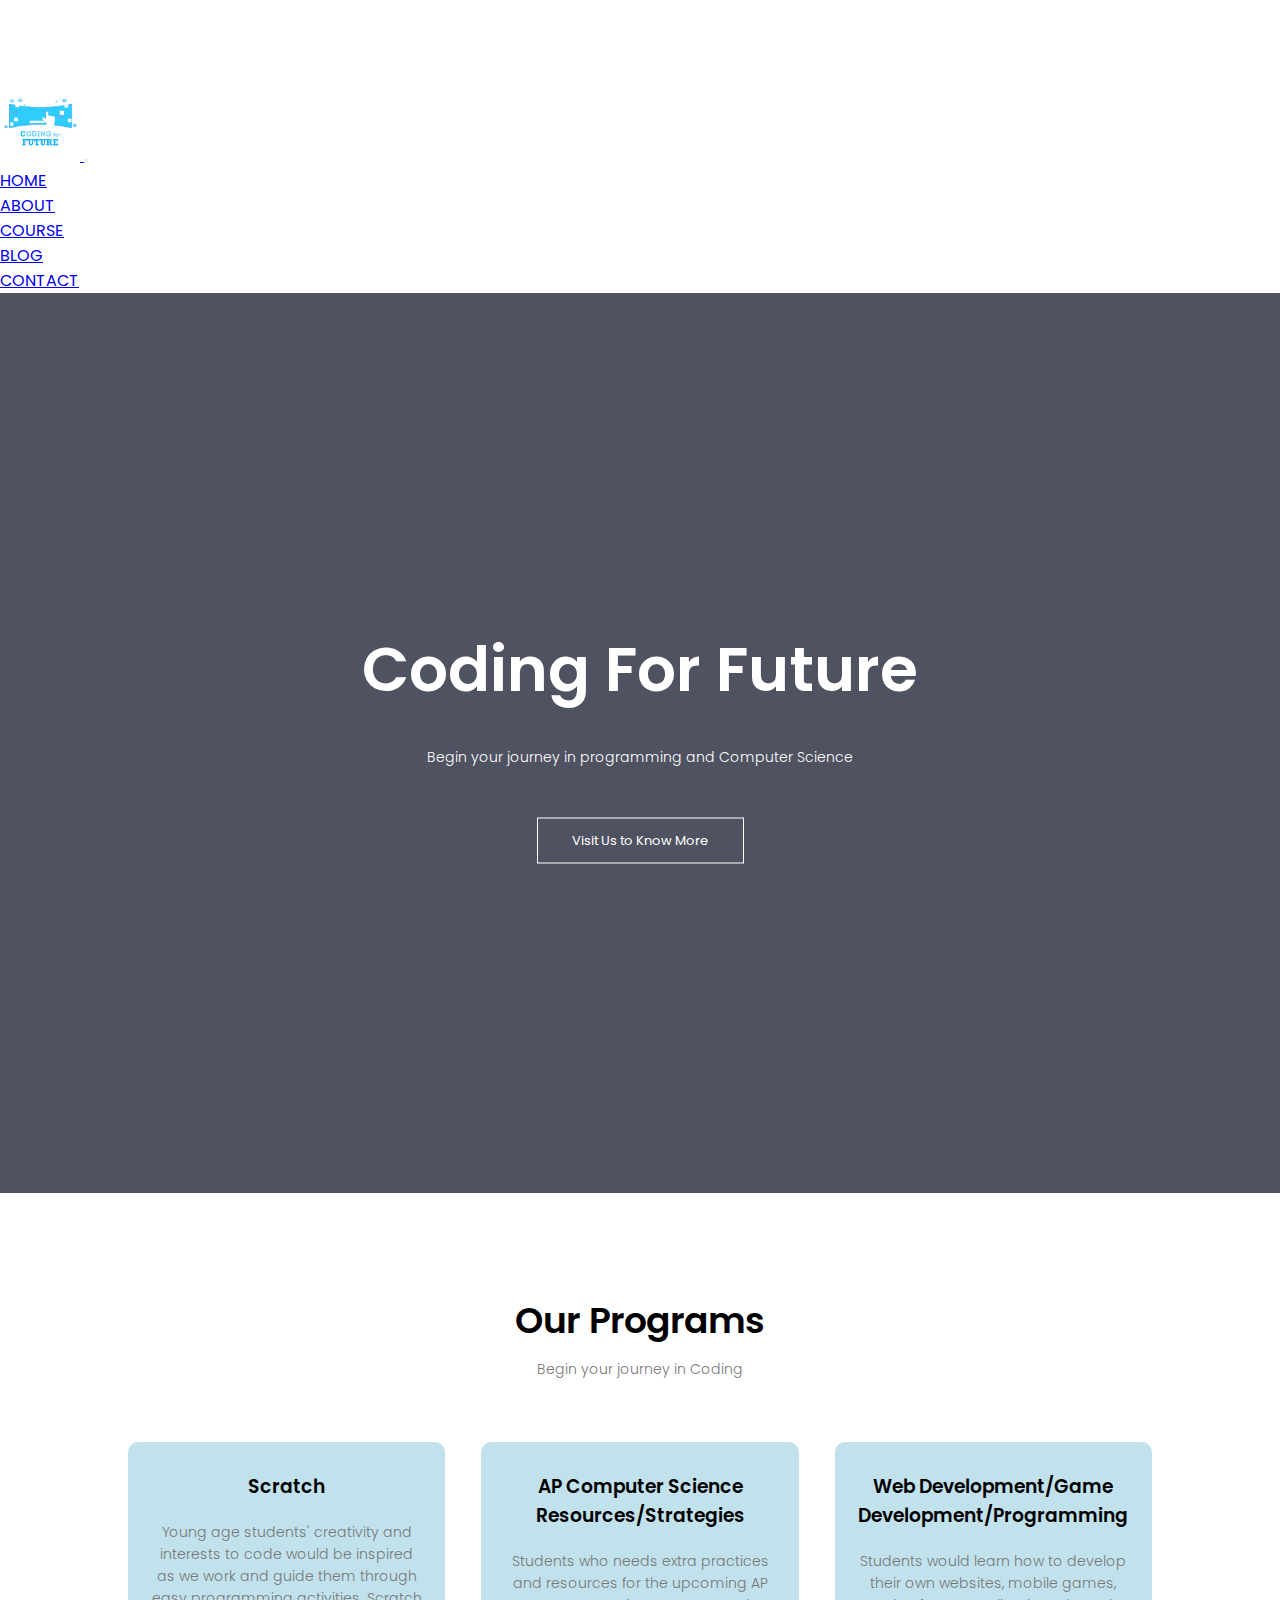
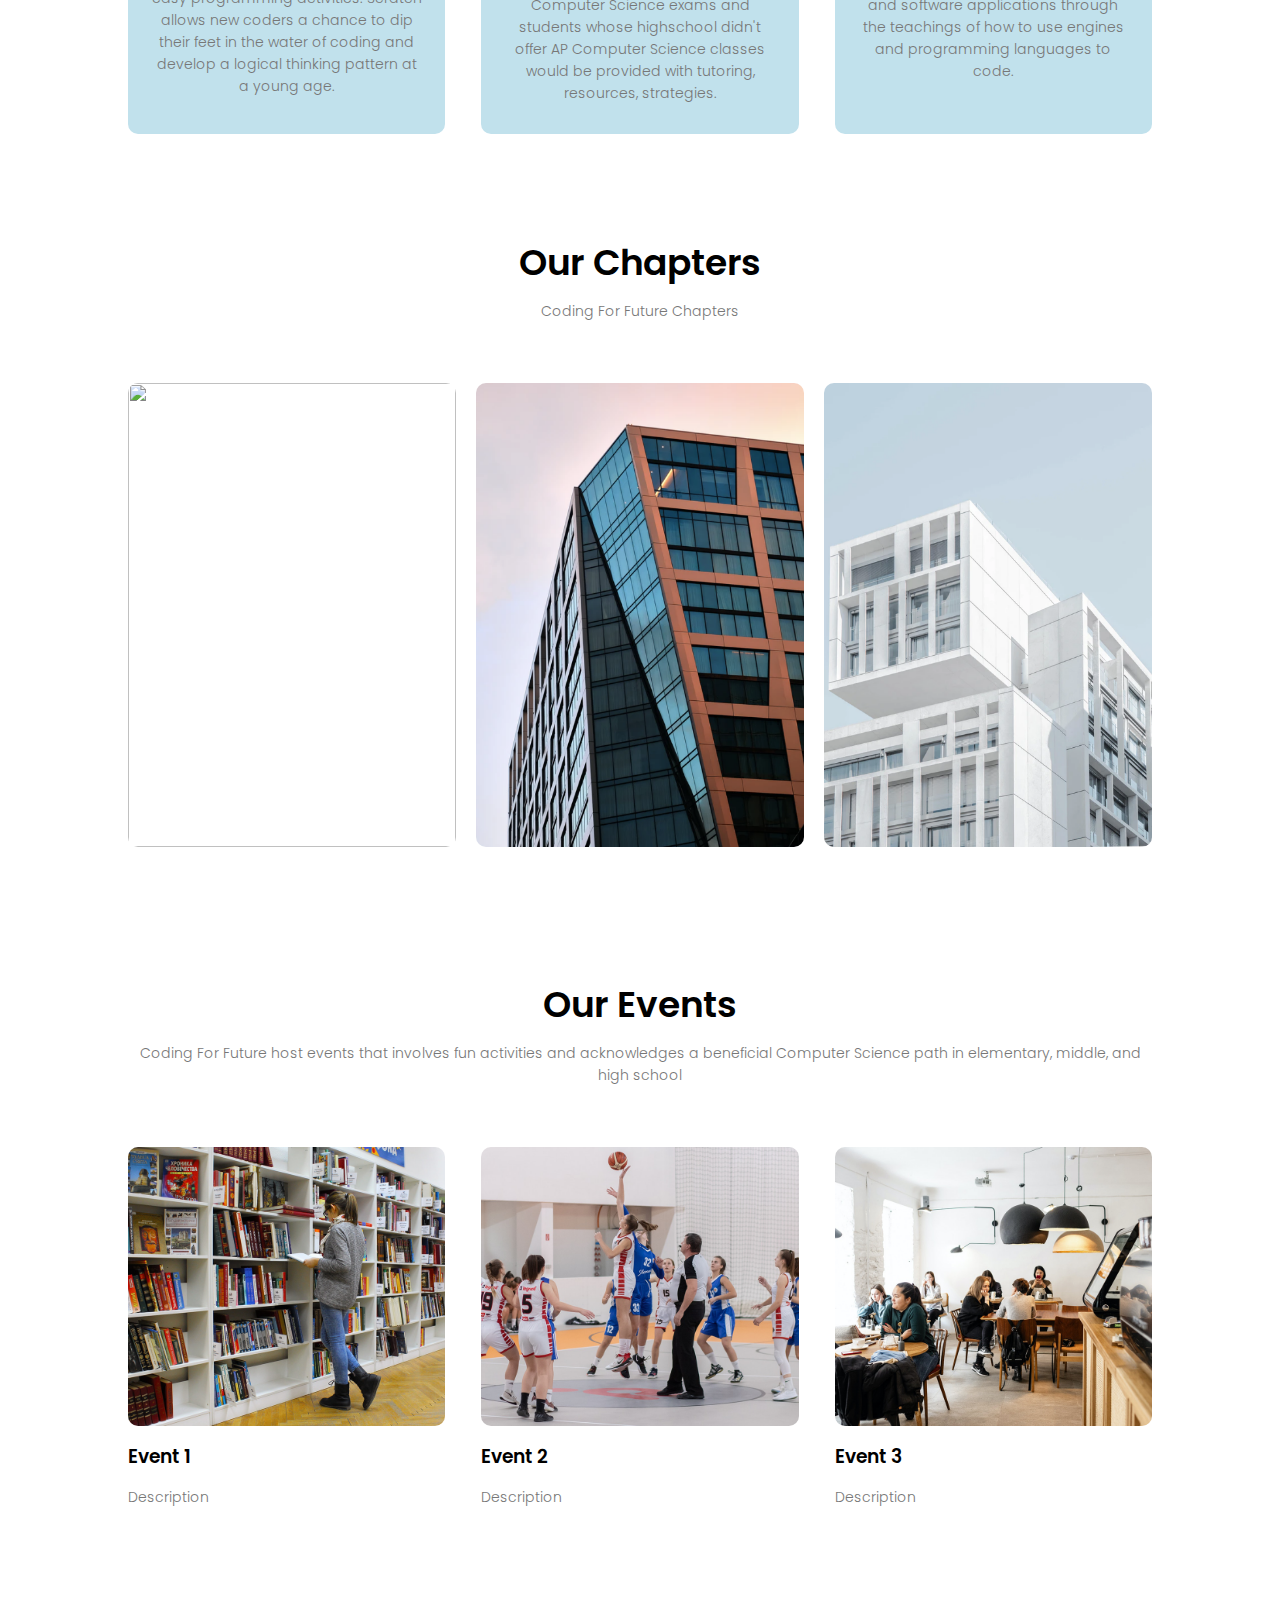
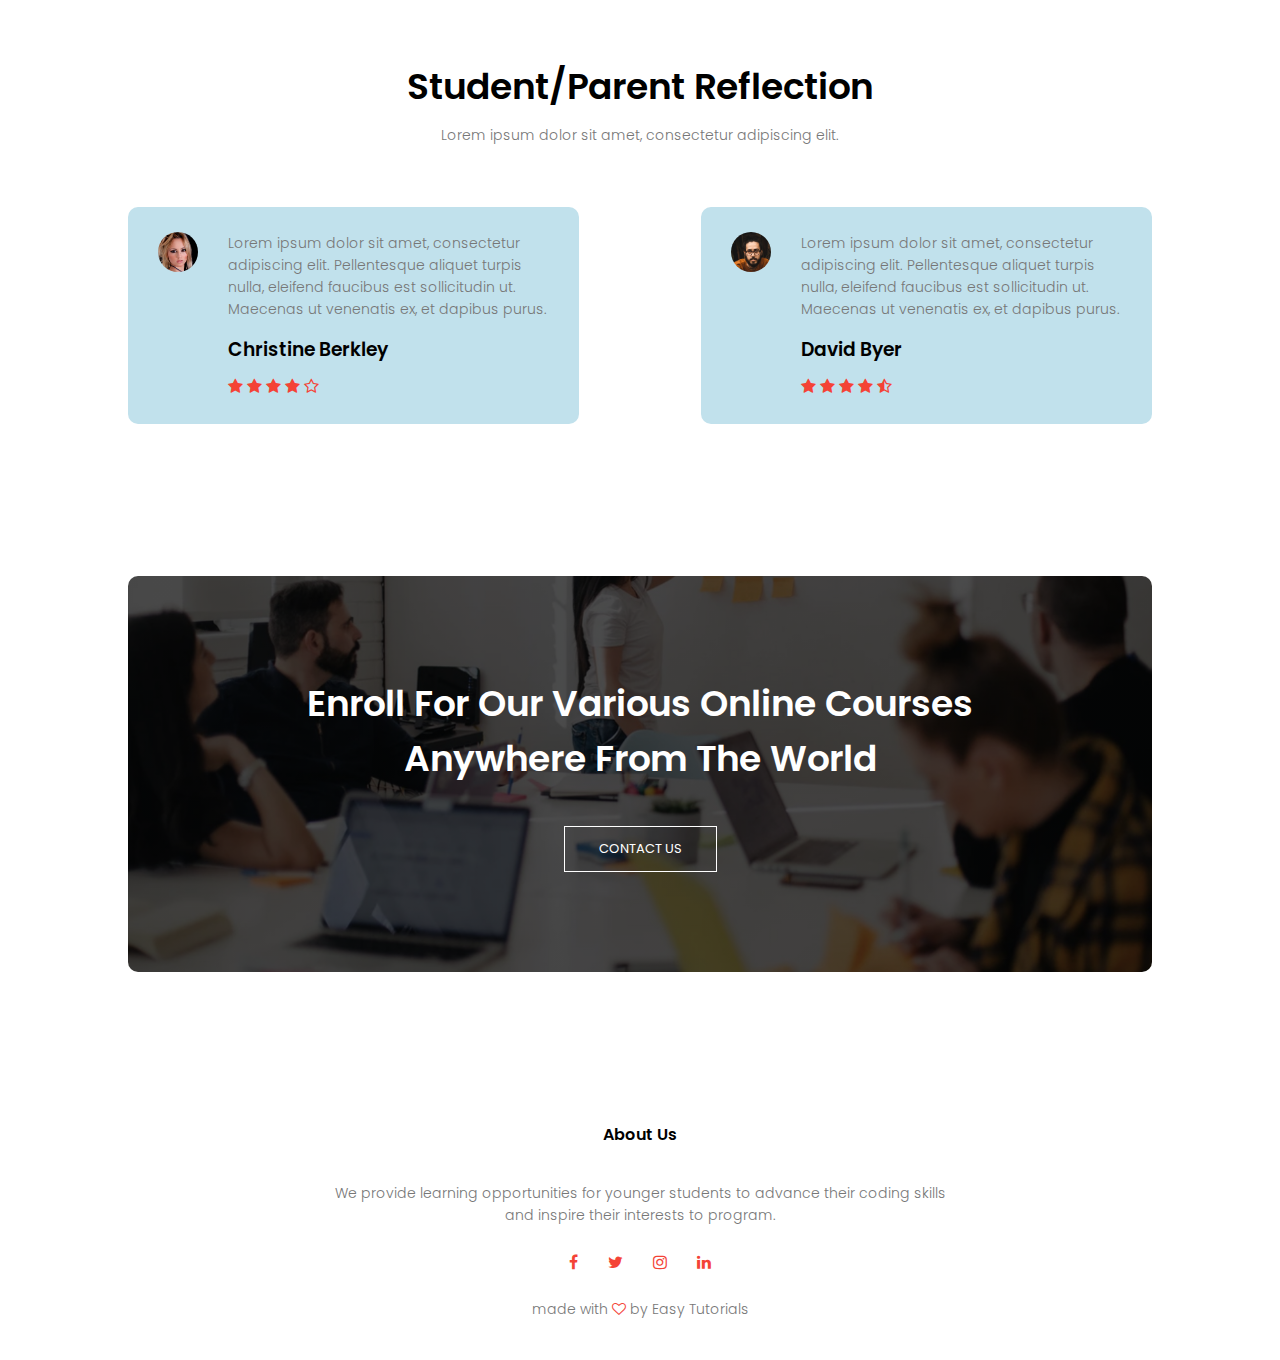
==== html/index.html @ dd1b564d "Reorganized files and added navbar to each page" ====
<html>
<head>
    <meta content="width=device-width, initial-scale=1.0" name="viewport">
    <title>Coding For Future Main Page</title>
    <link href="../css/style.css" rel="stylesheet">
    <link href="https://fonts.googleapis.com/css?family=Poppins:100,200,300,400,600,700&display=swap" rel="stylesheet">
    <link href="https://stackpath.bootstrapcdn.com/font-awesome/4.7.0/css/font-awesome.min.css" rel="stylesheet">
    <link crossorigin="anonymous" href="https://cdn.jsdelivr.net/npm/bootstrap@5.3.0-alpha1/dist/css/bootstrap.min.css"
          integrity="sha384-GLhlTQ8iRABdZLl6O3oVMWSktQOp6b7In1Zl3/Jr59b6EGGoI1aFkw7cmDA6j6gD" rel="stylesheet">
</head>
<header>
    <div class="container-fluid">
        <nav class="navbar navbar-expand-md px-3 fixed-top bg-light">
            <a class="navbar-brand" href="index.html">
                <img class="img-fluid" src="../images/logo.png" style="width: 5rem;">
            </a>
            <button class="navbar-toggler navbar-light" data-bs-target="#main-navigation" data-bs-toggle="collapse"
                    type="button">
                <span class="navbar-toggler-icon "></span>
            </button>
            <div class="collapse navbar-collapse" id="main-navigation">
                <ul class="navbar-nav ms-auto">
                    <li class="nav-item px-3"><a class="nav-link" href="index.html">HOME</a></li>
                    <li class="nav-item px-3"><a class="nav-link" href="about.html">ABOUT</a></li>
                    <li class="nav-item px-3"><a class="nav-link" href="course.html">COURSE</a></li>
                    <li class="nav-item px-3"><a class="nav-link" href="blog.html">BLOG</a></li>
                    <li class="nav-item px-3"><a class="nav-link" href="contact.html">CONTACT</a></li>
                </ul>
            </div>
        </nav>
    </div>
</header>
<body>
<section class="header">
    <div class="text-box">
        <h1>Coding For Future</h1>
        <p>Begin your journey in programming and Computer Science</p>
        <a class="hero-btn" href="contact.html">Visit Us to Know More</a>
    </div>
</section>

<!---------- course ----------->

<section class="course">
    <h1>Our Programs</h1>
    <p>Begin your journey in Coding</p>
    <div class="row">
        <div class="course-col">
            <h3>Scratch</h3>
            <p>Young age students' creativity and interests to code would be inspired as we work and guide them through
                easy programming activities. Scratch allows new coders a chance to dip their feet in the water of coding
                and develop a logical thinking pattern at a young age.</p>
        </div>
        <div class="course-col">
            <h3>AP Computer Science Resources/Strategies</h3>
            <p>Students who needs extra practices and resources for the upcoming AP Computer Science exams and students
                whose highschool didn't offer AP Computer Science classes would be provided with tutoring, resources,
                strategies. </p>
        </div>
        <div class="course-col">
            <h3>Web Development/Game Development/Programming</h3>
            <p>Students would learn how to develop their own websites, mobile games, and software applications through
                the teachings of how to use engines and programming languages to code. </p>
        </div>
    </div>
</section>

<!---------- campus ---------->

<section class="campus">
    <h1>Our Chapters</h1>
    <p>Coding For Future Chapters</p>
    <div class="row">
        <div class="campus-col">
            <img src="../images/YorbaLinda.jpg">
            <div class="layer">
                <h3>Yorba Linda</h3>
            </div>
        </div>
        <div class="campus-col">
            <img src="../images/newyork.png">
            <div class="layer">
                <h3>NEW YORK</h3>
            </div>
        </div>
        <div class="campus-col">
            <img src="../images/washington.png">
            <div class="layer">
                <h3>WASHINGTON</h3>
            </div>
        </div>

    </div>
</section>

<!---------- Facilities ---------->

<section class="facility">
    <h1>Our Events</h1>
    <p>Coding For Future host events that involves fun activities and acknowledges a beneficial Computer Science path in
        elementary, middle, and high school </p>
    <div class="row">
        <div class="facility-col">
            <img src="../images/library.png">
            <h3>Event 1</h3>
            <p>Description</p>
        </div>
        <div class="facility-col">
            <img src="../images/basketball.png">
            <h3>Event 2</h3>
            <p>Description</p>
        </div>
        <div class="facility-col">
            <img src="../images/cafeteria.png">
            <h3>Event 3</h3>
            <p>Description</p>
        </div>
    </div>
</section>


<!---------- testimonials ---------->

<section class="testimonials">
    <h1>Student/Parent Reflection</h1>
    <p>Lorem ipsum dolor sit amet, consectetur adipiscing elit.</p>
    <div class="row">
        <div class="testimonial-col">
            <img src="../images/user1.jpg">
            <div>
                <p>Lorem ipsum dolor sit amet, consectetur adipiscing elit. Pellentesque aliquet turpis nulla, eleifend
                    faucibus est sollicitudin ut. Maecenas ut venenatis ex, et dapibus purus.</p>
                <h3>Christine Berkley</h3>
                <i class="fa fa-star"></i>
                <i class="fa fa-star"></i>
                <i class="fa fa-star"></i>
                <i class="fa fa-star"></i>
                <i class="fa fa-star-o"></i>
            </div>
        </div>
        <div class="testimonial-col">
            <img src="../images/user2.jpg">
            <div>
                <p>Lorem ipsum dolor sit amet, consectetur adipiscing elit. Pellentesque aliquet turpis nulla, eleifend
                    faucibus est sollicitudin ut. Maecenas ut venenatis ex, et dapibus purus.</p>
                <h3>David Byer</h3>
                <i class="fa fa-star"></i>
                <i class="fa fa-star"></i>
                <i class="fa fa-star"></i>
                <i class="fa fa-star"></i>
                <i class="fa fa-star-half-o"></i>
            </div>
        </div>

    </div>
</section>

<!------ Call To Action ------>

<section class="cta">

    <h1>Enroll For Our Various Online Courses<br>Anywhere From The World</h1>
    <a class="hero-btn" href="contact.html">CONTACT US</a>

</section>

<!-------- footer ---------->

<section class="footer">
    <h4>About Us</h4>
    <p>We provide learning opportunities for younger students to advance their coding skills<br> and inspire their
        interests to program.</p>
    <div class="icons">
        <a href="https://www.youtube.com/c/EasyTutorialsVideo?sub_confirmation=1"><i class="fa fa-facebook"></i></a>
        <a href="https://www.youtube.com/c/EasyTutorialsVideo?sub_confirmation=1"><i class="fa fa-twitter"></i></a>
        <a href="https://www.youtube.com/c/EasyTutorialsVideo?sub_confirmation=1"><i class="fa fa-instagram"></i></a>
        <a href="https://www.youtube.com/c/EasyTutorialsVideo?sub_confirmation=1"><i class="fa fa-linkedin"></i></a>

    </div>
    <a class="footer-link" href="https://www.youtube.com/c/EasyTutorialsVideo?sub_confirmation=1"><p>made with <i
            class="fa fa-heart-o"></i> by Easy Tutorials</p></a>
</section>


<!----JavaScript for toggle menu---->
<script>
    var navLinks = document.getElementById("navLinks");

    function showMenu() {
        navLinks.style.right = "0";
    }

    function hideMenu() {
        navLinks.style.right = "-200px";
    }
</script>

</body>
</html>
---- css/style.css ----
@import url('https://fonts.googleapis.com/css2?family=Poppins:wght@200;300;400;500;600&display=swap');

* {
    margin: 0;
    padding: 0;
    box-sizing: border-box;
    font-family: 'Poppins', sans-serif;
}

.header {
    min-height: 100vh;
    width: 100%;
    background-image: linear-gradient(rgba(4, 9, 30, 0.7), rgba(4, 9, 30, 0.7)), url(../images/cube.jpg);
    background-position: center;
    background-size: cover;
    position: relative;
    overflow: hidden;
}

body {
    padding-top: 5rem;
}

.masthead {
    background-image: linear-gradient(rgba(4, 9, 30, 0.7), rgba(4, 9, 30, 0.7)), url(../images/smartphone.jpg);
    background-attachment: fixed;
    height: 50vh;
    background-size: cover;
}


.text-box {
    width: 90%;
    color: #fff;
    position: absolute;
    top: 50%;
    left: 50%;
    transform: translate(-50%, -50%);
    text-align: center;
}

.text-box h1 {
    font-size: 62px;
}

.text-box p {
    margin: 20px 0 40px;
    font-size: 14px;
    color: #fff;
}

.hero-btn {
    display: inline-block;
    text-decoration: none;
    color: #fff;
    border: 1px solid #fff;
    padding: 12px 34px;
    font-size: 13px;
    background: transparent;
    position: relative;
    cursor: pointer;
    transition: 1s;
}

.hero-btn:hover {
    border: 1px solid #89CFF0;
    background: #89CFF0;
}


@media (max-width: 700px) {
    .nav-links ul li {
        display: block;
    }

    .nav-links {
        position: fixed;
        background: #c1e1ec;
        height: 100vh;
        width: 200px;
        top: 0;
        right: -200px;
        text-align: left;
        z-index: 2;
        transition: 0.5s;
    }

    .nav-links ul {
        padding: 30px;
    }

    nav .fa {
        display: block;
        color: #fff;
        margin: 10px;
        font-size: 22px;
        cursor: pointer;
    }

    .text-box h1 {
        font-size: 20px;
    }
}

/*---------- course --------*/

.course {
    width: 80%;
    margin: auto;
    text-align: center;
    padding-top: 100px;
}

h1 {
    font-size: 36px;
    font-weight: 600;
}

p {
    color: #777;
    font-size: 14px;
    font-weight: 300;
    line-height: 22px;
    padding: 10px;
}

.row {
    margin-top: 5%;
    display: flex;
    justify-content: space-between;
}

.course-col {
    flex-basis: 31%;
    background: #c1e1ec;
    border-radius: 10px;
    margin-bottom: 5%;
    padding: 20px 12px;
    box-sizing: border-box;
    transition: .5s;
}

h3 {
    text-align: center;
    font-weight: 600;
    margin: 10px 0;
}

.course-col:hover {
    box-shadow: 0 0 20px 0px rgba(137, 207, 240, 1);
}

@media (max-width: 700px) {
    .row {
        flex-direction: column;
    }
}

.signup {
    margin-top: -100%;
    margin-bottom: 100px auto;
    margin-left: 100px auto;
    margin-right: 100px auto;
    margin: auto;
    width: 80%;
    background-position: center;
    background-size: cover;
    border-radius: 10px;
    text-align: center;

}

.campus {
    width: 80%;
    margin: auto;
    text-align: center;
    padding-top: 50px;
}

.campus-col {
    flex-basis: 32%;
    border-radius: 10px;
    margin-bottom: 30px;
    position: relative;
    overflow: hidden;
}

.campus-col img {
    width: 100%;
}

.layer {
    background: transparent;
    height: 100%;
    width: 100%;
    top: 0;
    left: 0;
    position: absolute;
    transition: .5s;
}

.layer:hover {
    background: #c1e1ec;
}

.layer h3 {
    width: 100%;
    font-weight: 500;
    color: #fff;
    font-size: 26px;
    bottom: 0;
    left: 50%;
    transform: translateX(-50%);
    position: absolute;
    opacity: 0;
    transition: .5s;
}

.layer:hover h3 {
    bottom: 49%;
    opacity: 1;
}

/*-------------- Facilities ----------------*/

.facility {
    width: 80%;
    margin: auto;
    text-align: center;
    padding-top: 100px;
}

.facility-col {
    flex-basis: 31%;
    border-radius: 10px;
    margin-bottom: 5%;
    text-align: left;
}

.facility-col img {
    width: 100%;
    border-radius: 10px;
}

.facility-col p {
    padding: 0;
}

.facility-col h3 {
    margin-top: 16px;
    margin-bottom: 15px;
    text-align: left;
}

/*---------------- testimonials ------------------*/

.testimonials {
    width: 80%;
    margin: auto;
    padding-top: 100px;
    text-align: center;
}

.testimonial-col {
    flex-basis: 44%;
    border-radius: 10px;
    margin-bottom: 5%;
    text-align: left;
    background: #c1e1ec;
    padding: 25px;
    cursor: pointer;
    display: flex;
}

.testimonial-col img {
    height: 40px;
    margin-left: 5px;
    margin-right: 30px;
    border-radius: 50%;
}

.testimonial-col p {
    padding: 0;
}

.testimonial-col h3 {
    margin-top: 15px;
    text-align: left;
}

.testimonial-col .fa {
    color: #f44336;
}

@media (max-width: 700px) {
    .testimonial-col img {
        margin-left: 0px;
        margin-right: 15px;
    }
}

/*-------- Call To Action ----------*/


.cta {
    margin: 100px auto;
    width: 80%;
    background-image: linear-gradient(rgba(0, 0, 0, 0.7), rgba(0, 0, 0, 0.7)), url(../images/banner2.jpg);
    background-position: center;
    background-size: cover;
    border-radius: 10px;
    text-align: center;
    padding: 100px 0;
}

.cta h1 {
    color: #fff;
    margin-bottom: 40px;
    padding: 0;
}

@media (max-width: 700px) {
    .cta h1 {
        font-size: 24px;
    }
}

/*--------------Footer---------------*/

.footer {
    width: 100%;
    text-align: center;
    padding: 30px 0;
}

.footer h4 {
    margin-bottom: 25px;
    margin-top: 20px;
    font-weight: 600;
}

.icons .fa {
    color: #f44336;
    margin: 0 13px;
    cursor: pointer;
    padding: 18px 0;
}

.fa-heart-o {
    color: #f44336;
}


/*--------------- About Us Page --------------*/


.sub-header {
    height: 50vh;
    width: 100%;
    background-image: linear-gradient(rgba(4, 9, 30, 0.7), rgba(4, 9, 30, 0.7)), url(../images/smartphone.jpg);
    background-position: center;
    background-size: cover;
    text-align: center;
    color: #fff;
}

.sub-header h1 {
    margin-top: 100px;
}

.about-us {
    width: 80%;
    margin: auto;
    padding-top: 80px;
    padding-bottom: 50px;
}

.about-col {
    flex-basis: 48%;
    padding: 30px 2px;
}

.about-col h1 {
    padding-top: 0;
}

.about-col p {
    padding: 15px 0 25px;
}

.hero-btn.red-btn {
    border: 1px solid #f44336;
    background: transparent;
    color: #f44336;
}

.hero-btn.red-btn:hover {
    border: 1px solid #f44336;
    background: #f44336;
    color: #fff;
}

.hero-btn.red-btn::after {
    background: #f44336;
}

.hero-btn.red-btn::before {
    background: #f44336;
}

.content-image {
    flex-basis: 50%;
}

.about-col img {
    width: 100%;
}

body {
    padding-top: 5rem;
}

.masthead {
    background-image: linear-gradient(rgba(4, 9, 30, 0.7), rgba(4, 9, 30, 0.7)), url(../images/smartphone.jpg);
    background-attachment: fixed;
    height: 50vh;
    background-size: cover;
}

/*---------- Blog Page -------------*/

.blog-content {
    width: 80%;
    margin: auto;
    padding: 60px 0;
}

.blog-left {
    flex-basis: 65%;
}

.blog-right {
    flex-basis: 32%;
}

.blog-left img {
    width: 100%;
}

.blog-left h2 {
    color: #222;
    font-weight: 600;
    margin: 30px 0;
}

.blog-left p {
    color: #999;
    padding: 5;
    font-size: 18px;
}

.blog-right h3 {
    background: #c1e1ec;
    color: #fff;
    padding: 7px 0;
    font-size: 16px;
    margin-bottom: 20px;
}

.blog-right div {
    display: flex;
    align-items: center;
    justify-content: space-between;
    color: #555;
    padding: 8px;
    box-sizing: border-box;
}

.comment-box {
    border: 1px solid #ccc;
    margin: 50px 0;
    padding: 10px 20px;
}

.comment-box h3 {
    text-align: left;
}

.comment-form input, .comment-form textarea {
    width: 100%;
    padding: 10px;
    margin: 15px 0;
    box-sizing: border-box;
    border: none;
    outline: none;
    background: #f0f0f0;
}

.comment-form button {
    margin: 10px 0;
}


@media (max-width: 700px) {
    .sub-header h1 {
        font-size: 24px;
    }
}

.row {
    margin-top: 5%;
    display: flex;
    justify-content: space-between;
}

.blog-col {
    flex-basis: 32%;
    border-radius: 10px;
    margin-bottom: 30px;
    overflow: hidden;
    margin: center;
    width: 100%;
    text-align: center;
    margin-left: 500px;
}

.blog-col img {
    width: 450px;
}


.comment-box {
    border: 1px solid #ccc;
    margin: 50px 0;
    padding: 10px 20px;
}

.comment-box h3 {
    text-align: left;
}

.comment-form input, .comment-form textarea {
    width: 100%;
    padding: 10px;
    margin: 15px 0;
    box-sizing: border-box;
    border: none;
    outline: none;
    background: #f0f0f0;
}

.comment-form button {
    margin: 10px 0;
}


@media (max-width: 700px) {
    .sub-header h1 {
        font-size: 24px;
    }
}


/*------- Contact Us Page ------------*/

.location {
    width: 80%;
    margin: auto;
    padding: 80px 0;
}

.location iframe {
    width: 100%;
}

.contact-us {
    width: 80%;
    margin: auto;
}

.contact-col {
    flex-basis: 48%;
    margin-bottom: 30px;
}

.contact-col div {
    display: flex;
    align-items: center;
    margin-bottom: 40px;
}

.contact-col div .fa {
    font-size: 28px;
    color: #f44336;
    margin: 10px;
    margin-right: 30px;
}

.contact-col div p {
    padding: 0;
}

.contact-col div h5 {
    font-size: 20px;
    margin-bottom: 5px;
    color: #555;
    font-weight: 400;

}

.contact-col input, .contact-col textarea {
    width: 100%;
    padding: 15px;
    margin-bottom: 17px;
    outline: none;
    border: 1px solid #ccc;
}

.footer-link {
    text-decoration: none;
    color: #777;
}

.project {
    text-align: center;
}


.container {
    position: relative;
    max-width: 900px;
    width: 100%;
    border-radius: 6px;
    padding: 30px;
    margin: 100 100px;
    background-color: #fff;
    box-shadow: 0 5px 10px rgba(0, 0, 0, 0.1);
}

.container header {
    position: relative;
    font-size: 20px;
    font-weight: 600;
    color: #333;
}

.container header::before {
    content: "";
    position: absolute;
    left: 0;
    bottom: -2px;
    height: 3px;
    width: 27px;
    border-radius: 8px;
    background-color: #4070f4;
}

.container form {
    position: relative;
    margin-top: 16px;
    min-height: 490px;
    background-color: #fff;
    overflow: hidden;
}

.container form .form {
    position: absolute;
    background-color: #fff;
    transition: 0.3s ease;
}

.container form .form.second {
    opacity: 0;
    pointer-events: none;
    transform: translateX(100%);
}

form.secActive .form.second {
    opacity: 1;
    pointer-events: auto;
    transform: translateX(0);
}

form.secActive .form.first {
    opacity: 0;
    pointer-events: none;
    transform: translateX(-100%);
}

.container form .title {
    display: block;
    margin-bottom: 8px;
    font-size: 16px;
    font-weight: 500;
    margin: 6px 0;
    color: #333;
}

.container form .fields {
    display: flex;
    align-items: center;
    justify-content: space-between;
    flex-wrap: wrap;
}

form .fields .input-field {
    display: flex;
    width: calc(100% / 3 - 15px);
    flex-direction: column;
    margin: 4px 0;
}

.input-field label {
    font-size: 12px;
    font-weight: 500;
    color: #2e2e2e;
}

.input-field input, select {
    outline: none;
    font-size: 14px;
    font-weight: 400;
    color: #333;
    border-radius: 5px;
    border: 1px solid #aaa;
    padding: 0 15px;
    height: 42px;
    margin: 8px 0;
}

.input-field input :focus,
.input-field select:focus {
    box-shadow: 0 3px 6px rgba(0, 0, 0, 0.13);
}

.input-field select,
.input-field input[type="date"] {
    color: #707070;
}

.input-field input[type="date"]:valid {
    color: #333;
}

.container form button, .backBtn {
    display: flex;
    align-items: center;
    justify-content: center;
    height: 45px;
    max-width: 200px;
    width: 100%;
    border: none;
    outline: none;
    color: #fff;
    border-radius: 5px;
    margin: 25px 0;
    background-color: #4070f4;
    transition: all 0.3s linear;
    cursor: pointer;
}

.container form .btnText {
    font-size: 14px;
    font-weight: 400;
}

form button:hover {
    background-color: #265df2;
}

form button i,
form .backBtn i {
    margin: 0 6px;
}

form .backBtn i {
    transform: rotate(180deg);
}

form .buttons {
    display: flex;
    align-items: center;
}

form .buttons button, .backBtn {
    margin-right: 14px;
}

@media (max-width: 750px) {
    .container form {
        overflow-y: scroll;
    }

    .container form::-webkit-scrollbar {
        display: none;
    }

    form .fields .input-field {
        width: calc(100% / 2 - 15px);
    }
}

@media (max-width: 550px) {
    form .fields .input-field {
        width: 100%;
    }
}
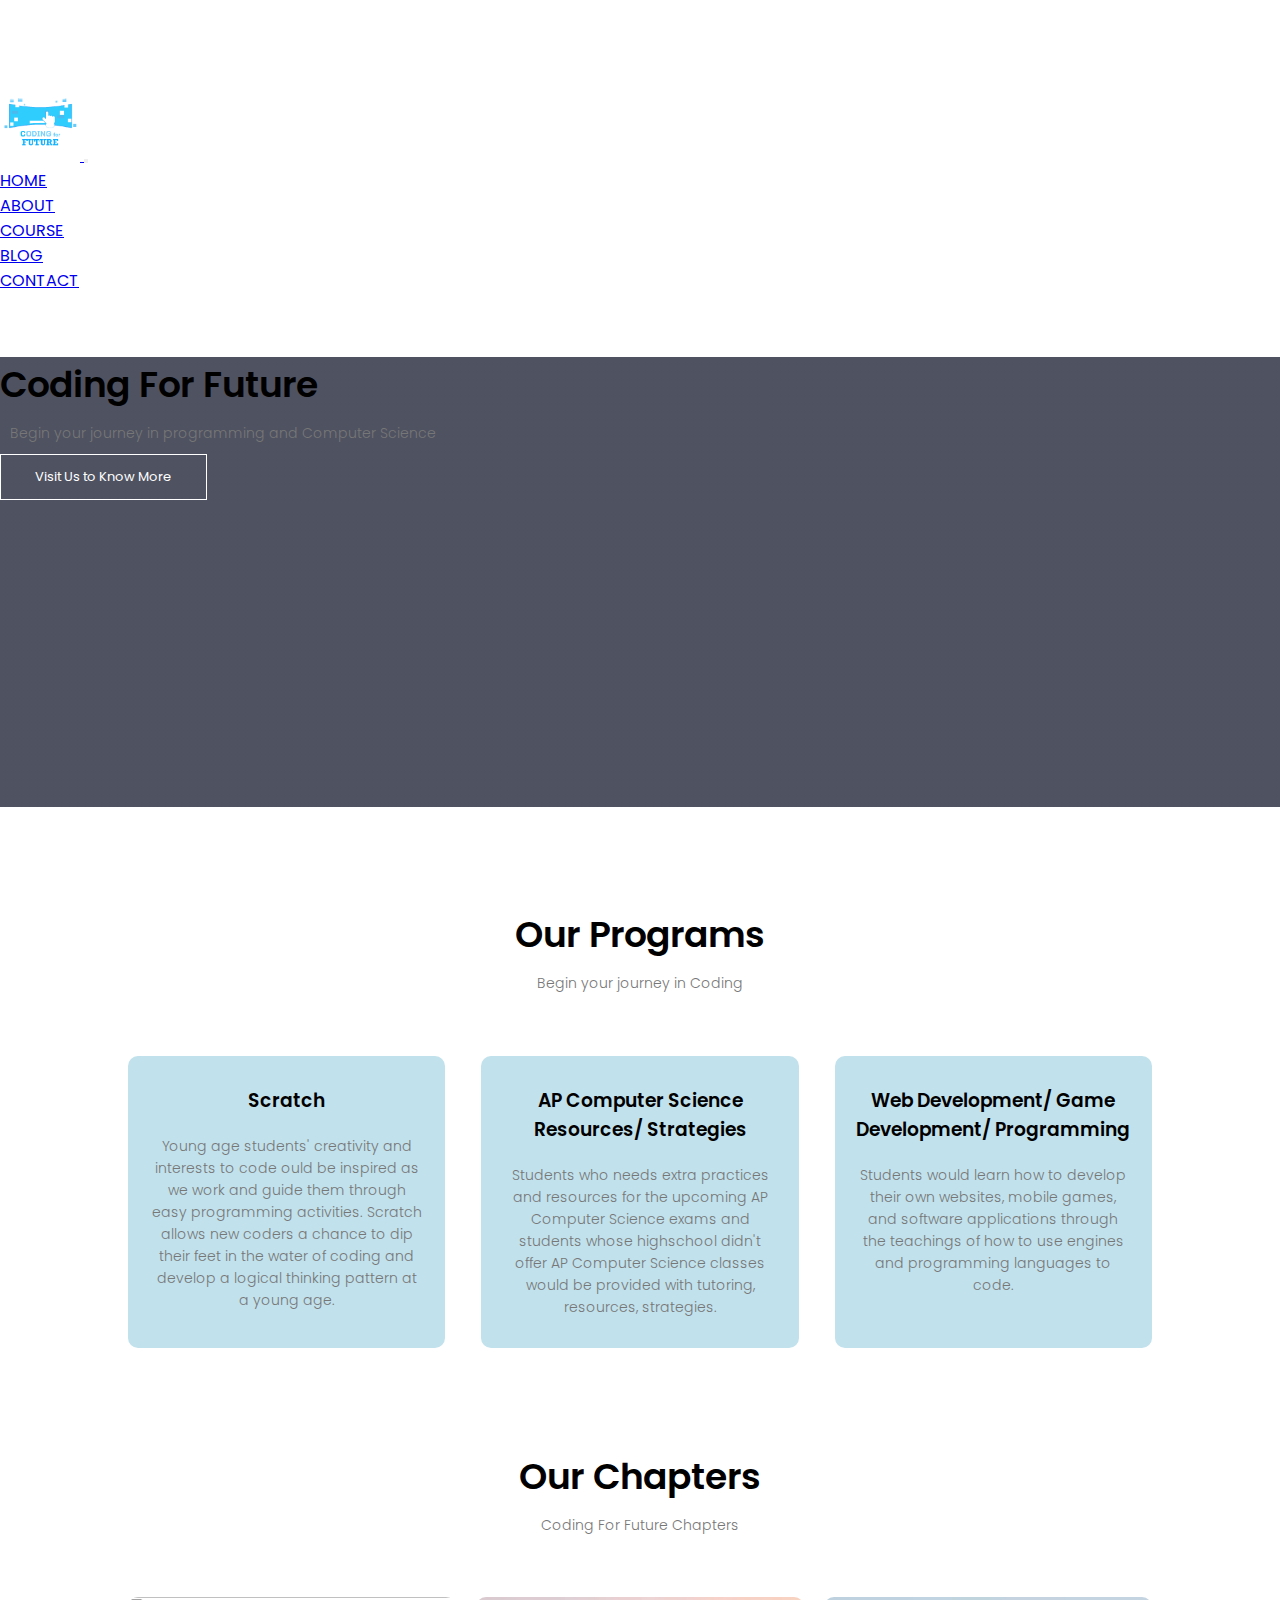
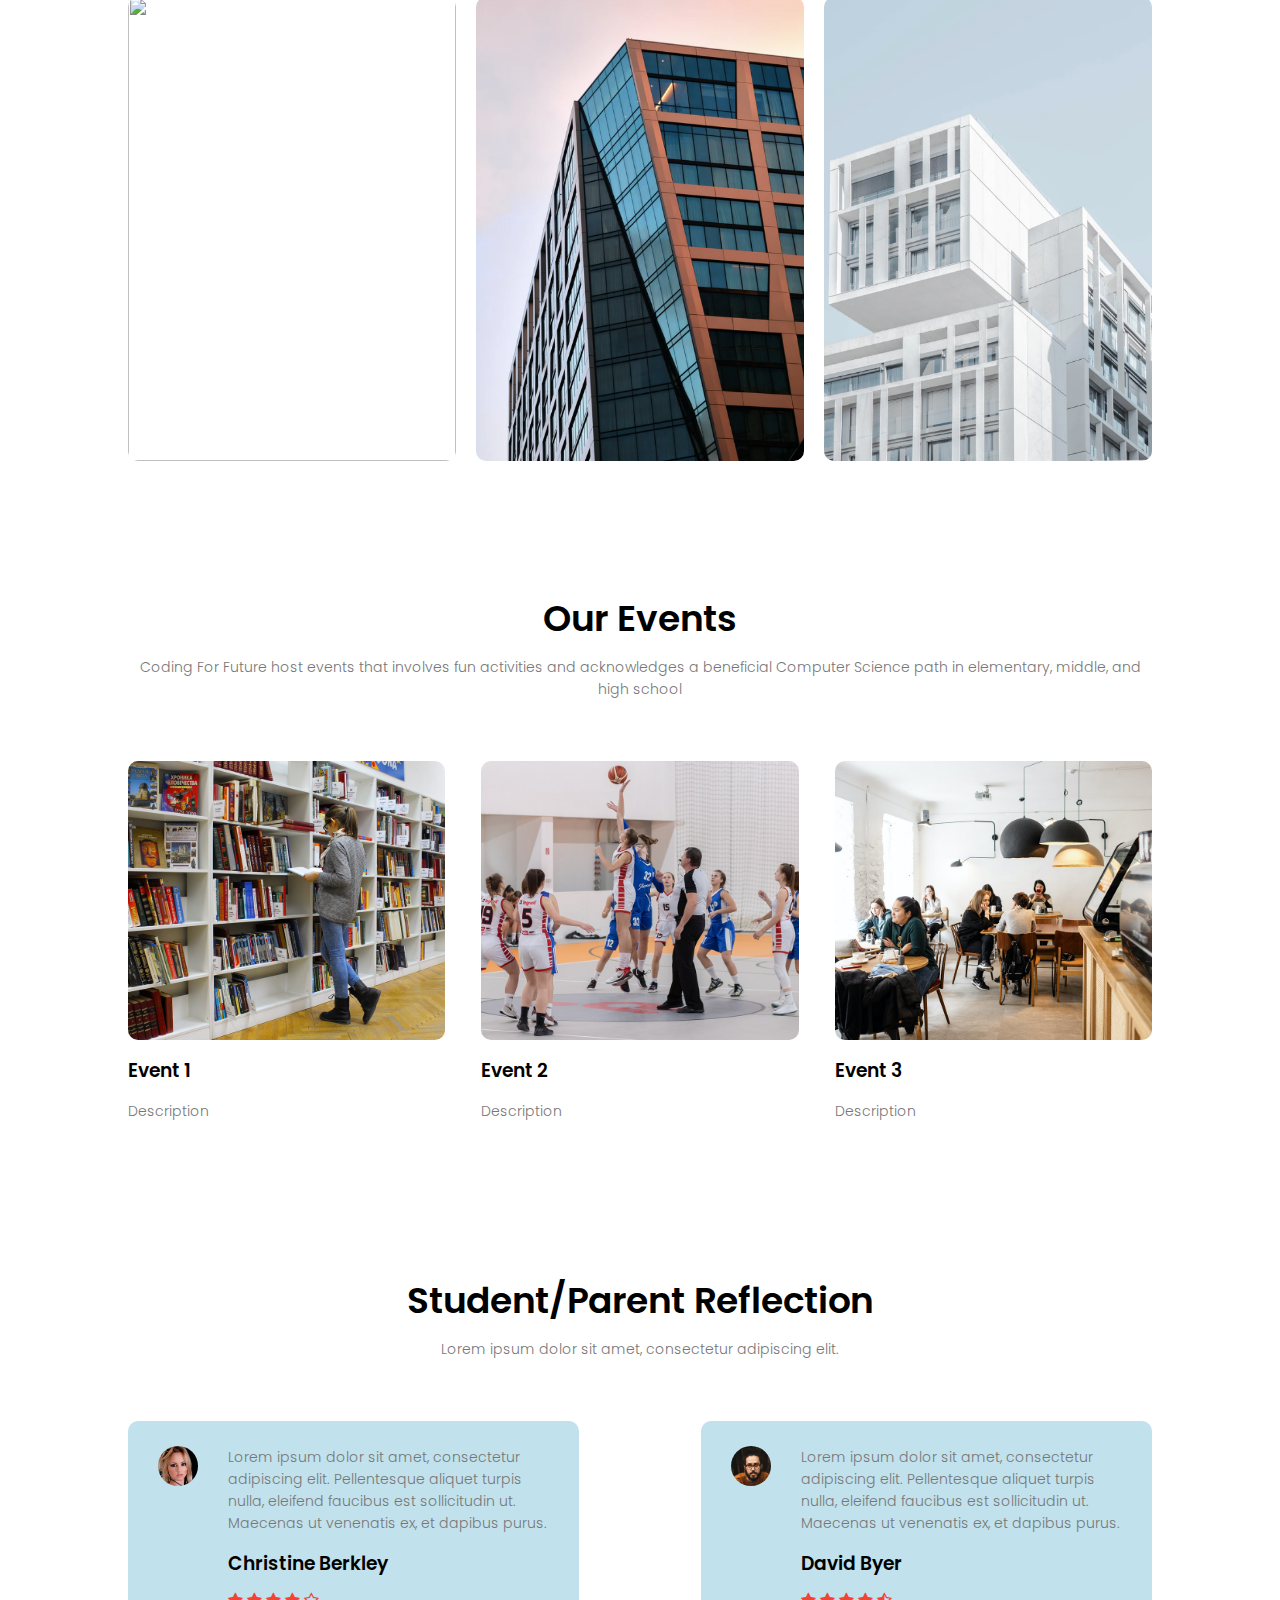
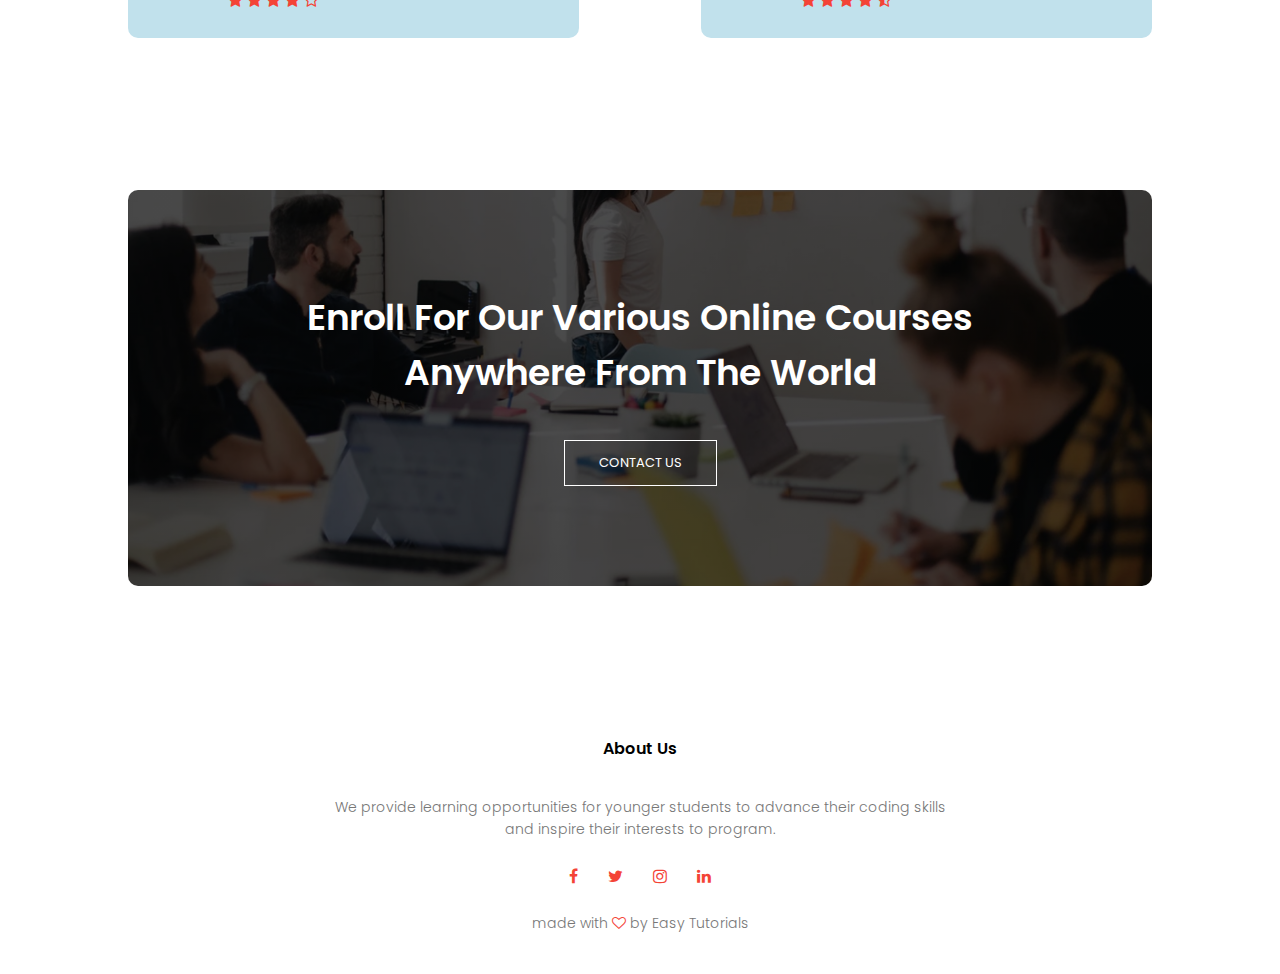
==== commit b8b01875: "Deleted not needed js script" ====
--- a/html/index.html
+++ b/html/index.html
@@ -30,37 +30,49 @@
         </nav>
     </div>
 </header>
+<header class="masthead" id="mainmast">
+    <div class="container-fluid h-100 bg-transparent text-light">
+        <div class="row h-100 align-items-center">
+            <div class="col text-center">
+                <h1>Coding For Future</h1>
+                <p class="lead text-light">Begin your journey in programming and Computer Science</p>
+                <a class="hero-btn" href="contact.html">Visit Us to Know More</a>
+            </div>
+        </div>
+        <a class="row down-arrow align-items-center" href="#about"></a>
+    </div>
+</header>
 <body>
-<section class="header">
-    <div class="text-box">
-        <h1>Coding For Future</h1>
-        <p>Begin your journey in programming and Computer Science</p>
-        <a class="hero-btn" href="contact.html">Visit Us to Know More</a>
-    </div>
-</section>
 
 <!---------- course ----------->
 
 <section class="course">
     <h1>Our Programs</h1>
     <p>Begin your journey in Coding</p>
-    <div class="row">
-        <div class="course-col">
-            <h3>Scratch</h3>
-            <p>Young age students' creativity and interests to code would be inspired as we work and guide them through
-                easy programming activities. Scratch allows new coders a chance to dip their feet in the water of coding
-                and develop a logical thinking pattern at a young age.</p>
-        </div>
-        <div class="course-col">
-            <h3>AP Computer Science Resources/Strategies</h3>
-            <p>Students who needs extra practices and resources for the upcoming AP Computer Science exams and students
-                whose highschool didn't offer AP Computer Science classes would be provided with tutoring, resources,
-                strategies. </p>
-        </div>
-        <div class="course-col">
-            <h3>Web Development/Game Development/Programming</h3>
-            <p>Students would learn how to develop their own websites, mobile games, and software applications through
-                the teachings of how to use engines and programming languages to code. </p>
+    <div class="container-fluid">
+        <div class="row g-4">
+            <div class="col-12 col-md-4 p-4 course-col rounded">
+                <h3>Scratch</h3>
+                <p>Young age students' creativity and interests to code ould be inspired as we work and guide them
+                    through
+                    easy programming activities. Scratch allows new coders a chance to dip their feet in the water of
+                    coding
+                    and develop a logical thinking pattern at a young age.</p>
+            </div>
+            <div class="col-12 col-md-4 p-4 course-col rounded">
+                <h3>AP Computer Science Resources/ Strategies</h3>
+                <p>Students who needs extra practices and resources for the upcoming AP Computer Science exams and
+                    students
+                    whose highschool didn't offer AP Computer Science classes would be provided with tutoring,
+                    resources,
+                    strategies. </p>
+            </div>
+            <div class="col-12 col-md-4 p-4 course-col rounded">
+                <h3>Web Development/ Game Development/ Programming</h3>
+                <p>Students would learn how to develop their own websites, mobile games, and software applications
+                    through
+                    the teachings of how to use engines and programming languages to code. </p>
+            </div>
         </div>
     </div>
 </section>
